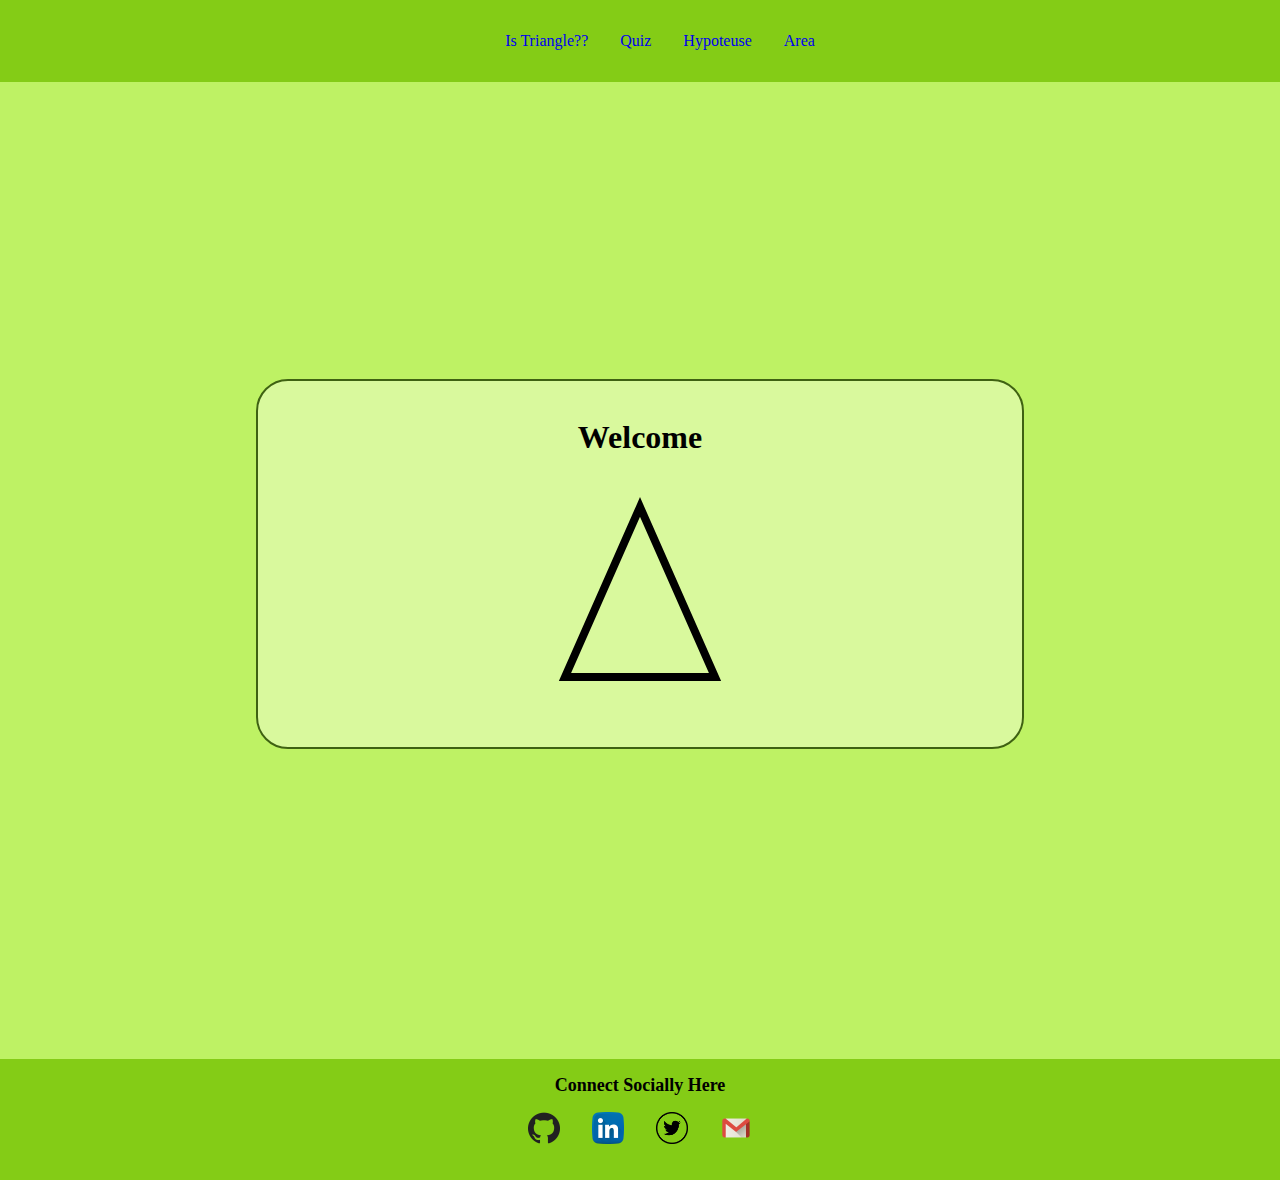
==== index.html @ cdf13df4 "update: added index.html" ====
<!DOCTYPE html>
<html lang="en">
  <head>
    <meta charset="UTF-8" />
    <meta http-equiv="X-UA-Compatible" content="IE=edge" />
    <meta name="viewport" content="width=device-width, initial-scale=1.0" />
    <title>Fun With Trinagles</title>
    <link rel="stylesheet" href="/index.css" />
  </head>
  <body>
    <nav class="navigation-container">
      <ul class="list-non-bullet nav-pills">
        <li class="list-item-inline">
          <a class="link" href="/isTriangle.html">Is Triangle??</a>
        </li>
        <li class="list-item-inline">
          <a class="link" href="/quiz.html">Quiz</a>
        </li>
        <li class="list-item-inline">
          <a class="link" href="/hypotenuse.html">Hypoteuse</a>
        </li>
        <li class="list-item-inline">
          <a class="link" href="/area.html">Area</a>
        </li>
      </ul>
    </nav>

    <div class="main-container">
      <div class="container">
        <h1 class="welcome-head">Welcome</h1>
        <div class="triangle-container">
          <svg height="250" width="250">
            <polygon points="125,30 50,200 200,200" class="triangle" />
            Sorry, your browser does not support inline SVG.
          </svg>
        </div>
      </div>
    </div>

    <footer class="footer">
      <div class="footer-header">Connect Socially Here</div>
      <ul class="social-links list-non-bullet">
        <li class="list-item-inline">
          <a class="link" href="https://github.com/Anuj27aKamboj">
            <img src="/media/github1.d3263084234dc705b2ae.png" alt="Github" />
          </a>
        </li>
        <li class="list-item-inline">
          <a class="link" href="www.linkedin.com/in/anuj-kamboj">
            <img
              src="/media/linkedin2.e65fd24a972545fd91b7.png"
              alt="Linkedin"
            />
          </a>
        </li>
        <li class="list-item-inline">
          <a class="link" href="https://twitter.com/Anuj_27_K">
            <img src="/media/twitter1.9c8704a74d56ea97d6a2.png" alt="Twitter" />
          </a>
        </li>
        <li class="list-item-inline">
          <a class="link" href="https://gmail.com">
            <img src="/media/gmail.ee10d4271b24f89a7be7.png" alt="Gmail" />
          </a>
        </li>
      </ul>
    </footer>

    <script src="isTriangle.js" type="text/javascript"></script>
  </body>
</html>
---- index.css ----
:root {
    --primary-green: #bef264;
    --secondary-green: #3f6212;
    --primary-bg1: #bef264;
    --primary-bg2: #84cc16;
    --primary-teal: #d9f99d;
}

body {
    box-sizing: border-box;
    background-color: var(--primary-bg1);
    margin: 0;
    width: 100%;
    min-height: 100vh;
}

.navigation-container {
    background-color: var(--primary-bg2);
    margin-bottom: 2rem;
    padding: 1rem;
}

.link {
    box-sizing: border-box;
    text-decoration: none;
    padding: 0.5rem 1rem;
    border-radius: 0.6rem;
    border-color: var(--primary-teal);
}

.link-active {
    background-color: var(--secondary-green);
    color: #fff;
}

.main-container{
    min-height: 100vh;
    display: flex;
    justify-content: center;
    align-items: center;
}

.container {
    box-sizing: border-box;
    display: flex;
    flex-direction: column;
    background-color: var(--primary-teal);
    margin: auto;
    width: 60vw;
    min-height: 50%;
    text-align: center;
    border: 2px solid var(--secondary-green);
    border-radius: 2rem;
    padding: 1rem;
    margin: 1rem auto;
    /* justify-content: center; */
    align-items: center;
}

input {
    justify-content: center;
    width: 6rem;
}

#answer-btn {
    margin: 2rem;
    justify-content: center;
    border: 0.2rem solid var(--secondary-green);
    border-radius: 0.4rem;
}

.footer {
    position: relative;
    bottom: 0;
    top: 5vh;
    margin-top: 2rem;
    background-color: var(--primary-bg2);
    margin: 0;
    width: auto;
    padding: 1rem;
    text-align: center;
    justify-content: center;
}

.list-non-bullet {
    position: relative;
    list-style: none;
    display: flex;
    flex-direction: row;
    justify-content: center;
}

.index-link{
    position: absolute;
    /* top: 1rem; */
    right: 3rem;
}

.welcome-head{
    color: black;
    font-size: 2rem;
    font-weight: 600;
}


.triangle-container {
    width: 250px;
    margin: auto;
    text-align: center;
    /* border: 1px solid white; */
}

.triangle-container:hover,
.triangle-container:active {
    transform: rotate(-180deg);
}

.triangle-container{
    fill: transparent;
    stroke: black;
    stroke-width: 8;
    transition: all 1s ease-in-out;

    @keyframes mymove {
        0% {
            opacity: 0
        }

        50% {
            opacity: 1
        }

        100% {
            opacity: 0
        }
    }

    transform-origin: 125px 125px;
}

.footer .link {
    color: var(--secondary-green);
    text-decoration: none;
    translate: transform 5s all ease;
}

.footer .link:hover {
    transform: scale(1.4);
}


.footer-header {
    font-weight: bolder;
    font-size: large;
}

.footer ul {
    padding-inline-start: 0;
}

.footer img {
    width: 2rem;
    height: 2rem;
    translate: transform 5s all ease;
}

.footer img:hover {
    transform: scale(1.4);
}
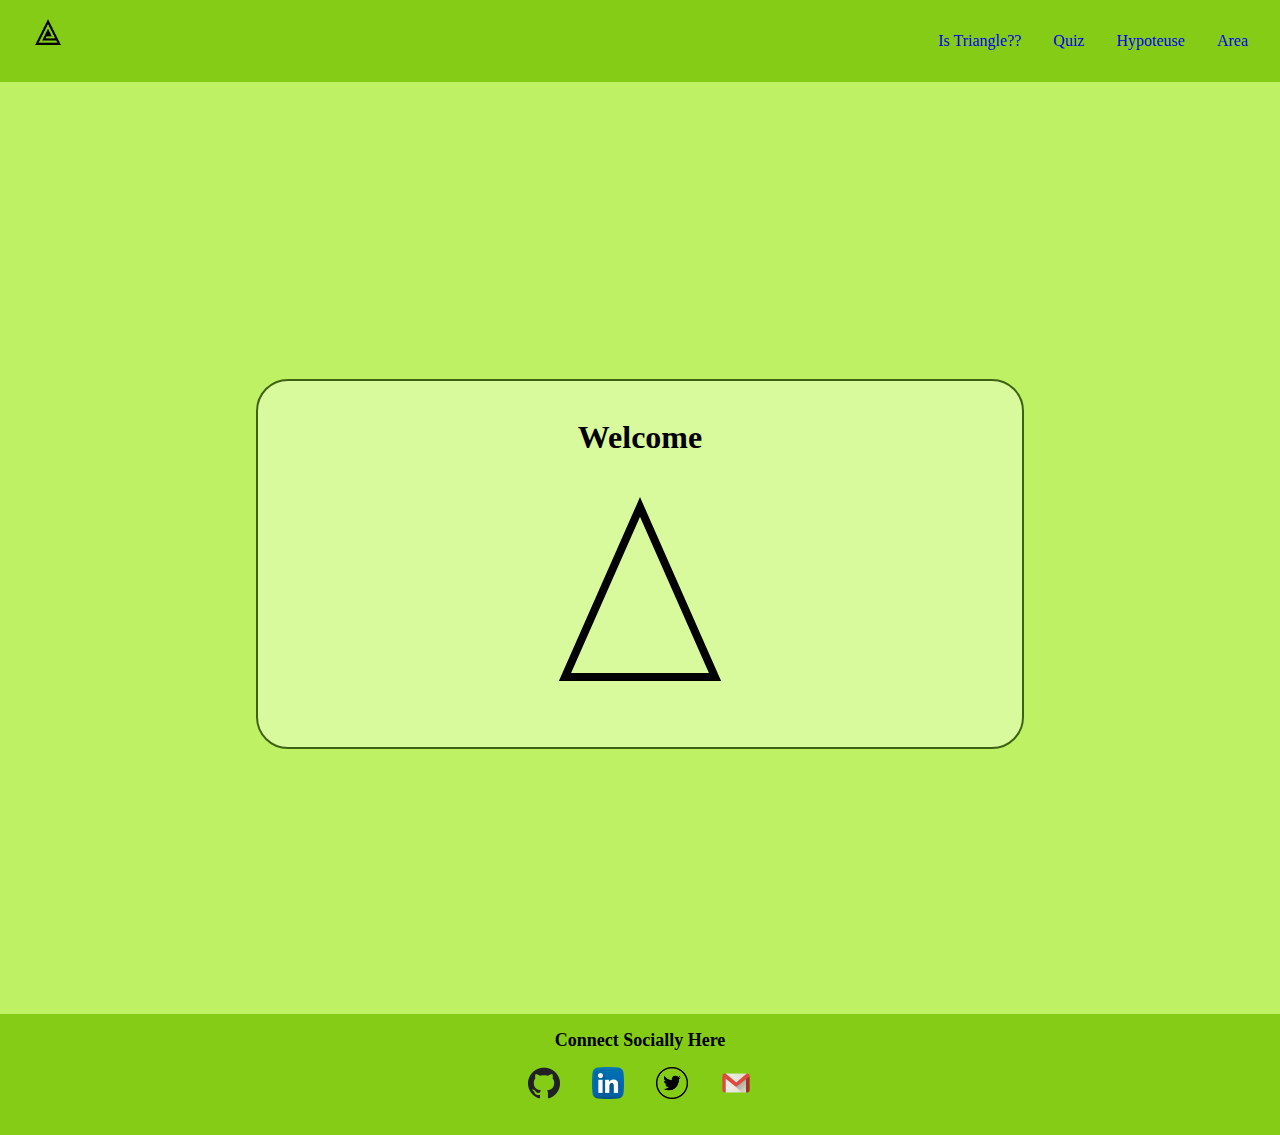
==== commit bb0259a6: "update: fixed styling" ====
--- a/index.html
+++ b/index.html
@@ -8,29 +8,40 @@
     <link rel="stylesheet" href="/index.css" />
   </head>
   <body>
-    <nav class="navigation-container">
-      <ul class="list-non-bullet nav-pills">
-        <li class="list-item-inline">
-          <a class="link" href="/isTriangle.html">Is Triangle??</a>
-        </li>
-        <li class="list-item-inline">
-          <a class="link" href="/quiz.html">Quiz</a>
-        </li>
-        <li class="list-item-inline">
-          <a class="link" href="/hypotenuse.html">Hypoteuse</a>
-        </li>
-        <li class="list-item-inline">
-          <a class="link" href="/area.html">Area</a>
-        </li>
-      </ul>
-    </nav>
+    <div class="navigation-container">
+        <div class="img-container">
+          <a class="link index-link" href="/"
+            ><img src="/media/icons8-triangle-100.png" alt=""
+          /></a>
+        </div>
+  
+        <nav>
+          <ul class="list-non-bullet ">
+            <div class="list-container">
+              <li class="list-item-inline">
+                <a class="link" href="/isTriangle.html">Is Triangle??</a>
+              </li>
+              <li class="list-item-inline">
+                <a class="link" href="/quiz.html">Quiz</a>
+              </li>
+              <li class="list-item-inline">
+                <a class="link" href="/hypotenuse.html">Hypoteuse</a>
+              </li>
+              <li class="list-item-inline">
+                <a class="link" href="/area.html">Area</a>
+              </li>
+            </div>
+          </ul>
+        </nav>
+      </div>
+  
 
     <div class="main-container">
       <div class="container">
         <h1 class="welcome-head">Welcome</h1>
         <div class="triangle-container">
           <svg height="250" width="250">
-            <polygon points="125,30 50,200 200,200" class="triangle" />
+            <polygon points="125,30 50,200 200,200" class="triangle" style="margin: auto;"/>
             Sorry, your browser does not support inline SVG.
           </svg>
         </div>
--- a/index.css
+++ b/index.css
@@ -9,7 +9,7 @@
 body {
     box-sizing: border-box;
     background-color: var(--primary-bg1);
-    margin: 0;
+    margin: 0 0;
     width: 100%;
     min-height: 100vh;
 }
@@ -18,6 +18,21 @@
     background-color: var(--primary-bg2);
     margin-bottom: 2rem;
     padding: 1rem;
+    display: flex;
+    flex-direction: row;
+    justify-content: space-between;
+    /* width: 100%; */
+}
+
+.list-container{
+    display: flex;
+    flex-direction: row;
+}
+
+.img-container img{
+    text-decoration: none;
+    width: 2rem;
+    height: 2rem;
 }
 
 .link {
@@ -45,15 +60,14 @@
     display: flex;
     flex-direction: column;
     background-color: var(--primary-teal);
-    margin: auto;
-    width: 60vw;
+    /* margin: auto; */
+    width: 60%;
     min-height: 50%;
     text-align: center;
     border: 2px solid var(--secondary-green);
     border-radius: 2rem;
     padding: 1rem;
-    margin: 1rem auto;
-    /* justify-content: center; */
+    /* margin: 1rem; */
     align-items: center;
 }
 
@@ -69,18 +83,6 @@
     border-radius: 0.4rem;
 }
 
-.footer {
-    position: relative;
-    bottom: 0;
-    top: 5vh;
-    margin-top: 2rem;
-    background-color: var(--primary-bg2);
-    margin: 0;
-    width: auto;
-    padding: 1rem;
-    text-align: center;
-    justify-content: center;
-}
 
 .list-non-bullet {
     position: relative;
@@ -88,12 +90,6 @@
     display: flex;
     flex-direction: row;
     justify-content: center;
-}
-
-.index-link{
-    position: absolute;
-    /* top: 1rem; */
-    right: 3rem;
 }
 
 .welcome-head{
@@ -138,6 +134,20 @@
     transform-origin: 125px 125px;
 }
 
+.footer {
+    position: relative;
+    bottom: 0;
+    /* top: 5vh; */
+    margin-top: 2rem;
+    background-color: var(--primary-bg2);
+    margin: 0;
+    /* width: 100%; */
+    padding: 1rem;
+    text-align: center;
+    justify-content: center;
+}
+
+
 .footer .link {
     color: var(--secondary-green);
     text-decoration: none;
@@ -166,4 +176,11 @@
 
 .footer img:hover {
     transform: scale(1.4);
+}
+
+@media screen and (width <= 600px) {
+    .navigation-container{
+        flex-direction: column;
+    }
+    
 }